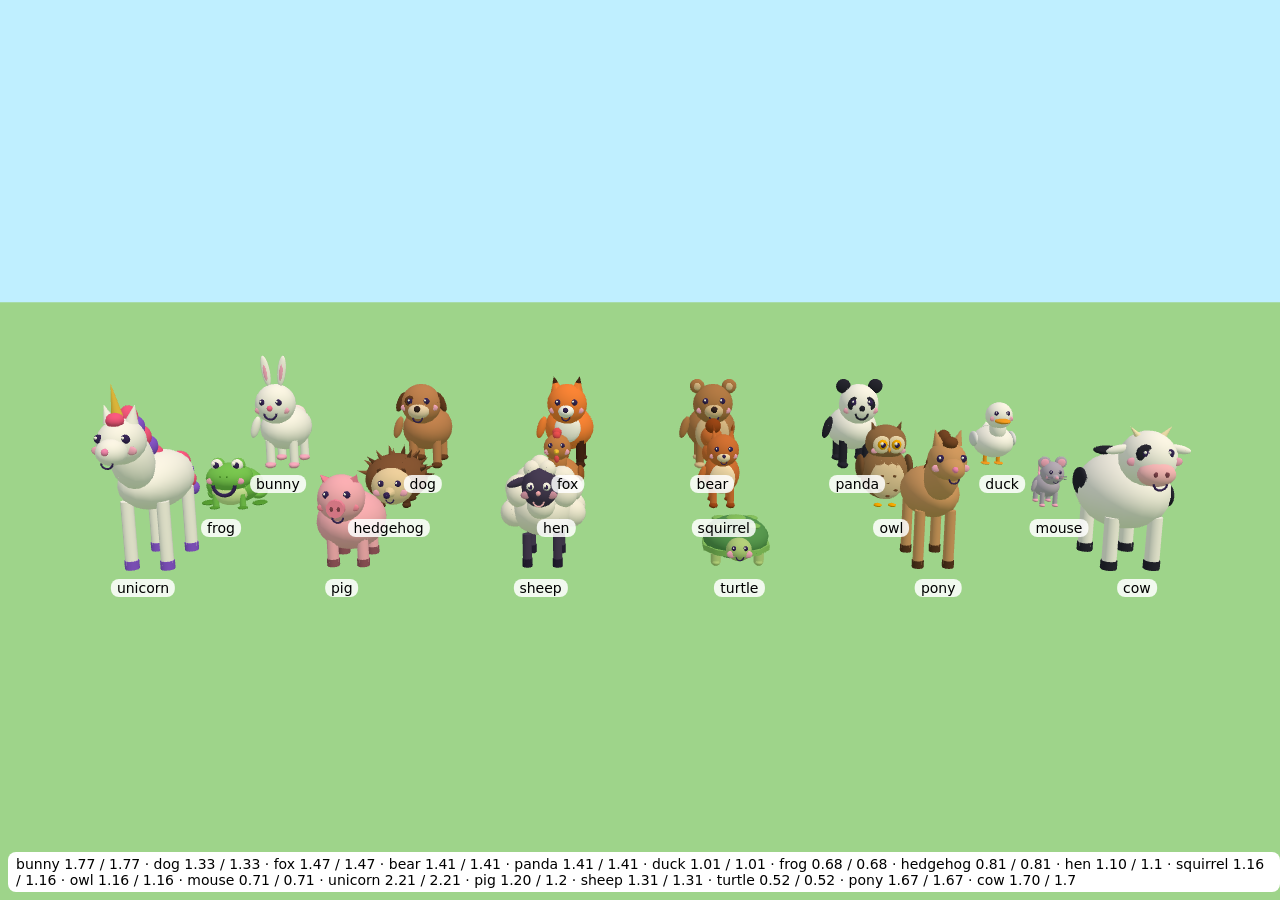
==== tests/characters.html @ 3b69d77c "M2b (3/3): 13 new garden friends, pond and farm areas, new foods - js/three/characters.js: one bone " ====
<!doctype html>
<html lang="hu">
<head>
<meta charset="utf-8">
<meta name="viewport" content="width=device-width, initial-scale=1">
<title>Csillagkert – barátok galériája</title>
<style>
  html, body { margin: 0; height: 100%; background: #bfefff; font: 14px system-ui, sans-serif; }
  canvas { display: block; width: 100vw; height: 100vh; }
  #labels span { position: fixed; transform: translate(-50%, 0); background: rgba(255,255,255,.85); border-radius: 8px; padding: 1px 6px; white-space: nowrap; }
  #info { position: fixed; left: 8px; bottom: 8px; background: #fff; border-radius: 8px; padding: 4px 8px; }
</style>
</head>
<body>
<canvas id="c"></canvas>
<div id="labels"></div>
<div id="info"></div>
<script type="module">
// Fejlesztői galéria: minden kerti barát egymás mellett, elölről (a kertben használt példányosított rajzolással).
// ?kind=fox – csak egy barát, közelről;  ?wave=1 – integetés / szárnycsapkodás;  ?side=1 – oldalnézet
import * as THREE from '../vendor/three.module.js';
import { CHARACTER_KINDS, makeCharacter, animateCharacter, measureCharacter, createCharacterBatch } from '../js/three/characters.js';
import { FRIENDS } from '../js/friends.js';

const q = new URLSearchParams(location.search), only = q.get('kind'), wave = q.get('wave') === '1', side = q.get('side') === '1';
const canvas = document.getElementById('c');
const renderer = new THREE.WebGLRenderer({ canvas, antialias: true });
renderer.setPixelRatio(Math.min(devicePixelRatio, 2));
const scene = new THREE.Scene(); scene.background = new THREE.Color(0xbfefff);
scene.add(new THREE.HemisphereLight(0xffffff, 0xcfe8b8, 1.5));
const sun = new THREE.DirectionalLight(0xfff2d0, 1.6); sun.position.set(4, 8, 5); scene.add(sun);
const ground = new THREE.Mesh(new THREE.PlaneGeometry(60, 60), new THREE.MeshLambertMaterial({ color: 0xa8e6a0 })); ground.rotation.x = -Math.PI / 2; scene.add(ground);
const camera = new THREE.PerspectiveCamera(40, 1, 0.1, 100);
const batch = createCharacterBatch(scene);
// ?page=0,1,2… – négyesével, közelebbről
const page = q.get('page'), kinds = only ? [only] : page != null ? CHARACTER_KINDS.slice(+page * 4, +page * 4 + 4) : CHARACTER_KINDS, cols = Math.min(kinds.length, 6);
const chars = kinds.map((kind, i) => {
  const g = makeCharacter(kind), x = (i % cols - (cols - 1) / 2) * 2.2, z = Math.floor(i / cols) * 2.6;
  g.position.set(x, 0, z); g.rotation.y = side ? Math.PI / 2 : Math.PI; scene.add(g); batch.add(g);
  return { kind, g };
});
const rows = Math.ceil(kinds.length / cols);
const info = document.getElementById('info'), labels = document.getElementById('labels');
info.textContent = chars.map(({ kind, g }) => { const m = measureCharacter(g), f = FRIENDS.find(x => x.id === kind); return `${kind} ${m.height.toFixed(2)}${f ? ' / ' + f.height : ''}`; }).join(' · ');
const tags = chars.map(({ kind }) => { const s = document.createElement('span'); s.textContent = kind; labels.appendChild(s); return s; });
function resize() { const w = innerWidth, h = innerHeight; renderer.setSize(w, h, false); camera.aspect = w / h; camera.updateProjectionMatrix(); }
addEventListener('resize', resize); resize();
const fit = (cols * 2.2 / 2 + 0.5) / (Math.tan(20 * Math.PI / 180) * innerWidth / innerHeight);
camera.position.set(0, only ? 1.1 : 1.4 + rows * 0.9, (only ? 3.2 : fit) + (rows - 1) * 2.6);
camera.lookAt(0, only ? 0.7 : 0.75, (rows - 1) * 1.3);
const v = new THREE.Vector3();
function frame(now) {
  const t = now / 1000;
  for (const { g } of chars) animateCharacter(g, t, 0, wave);
  batch.update();
  renderer.render(scene, camera);
  chars.forEach(({ g }, i) => { v.set(g.position.x, -0.05, g.position.z + 0.6).project(camera); tags[i].style.left = (v.x + 1) / 2 * innerWidth + 'px'; tags[i].style.top = (1 - v.y) / 2 * innerHeight + 'px'; });
  requestAnimationFrame(frame);
}
requestAnimationFrame(frame);
window.__gallery = { calls: () => renderer.info.render.calls, tris: () => renderer.info.render.triangles };
</script>
</body>
</html>
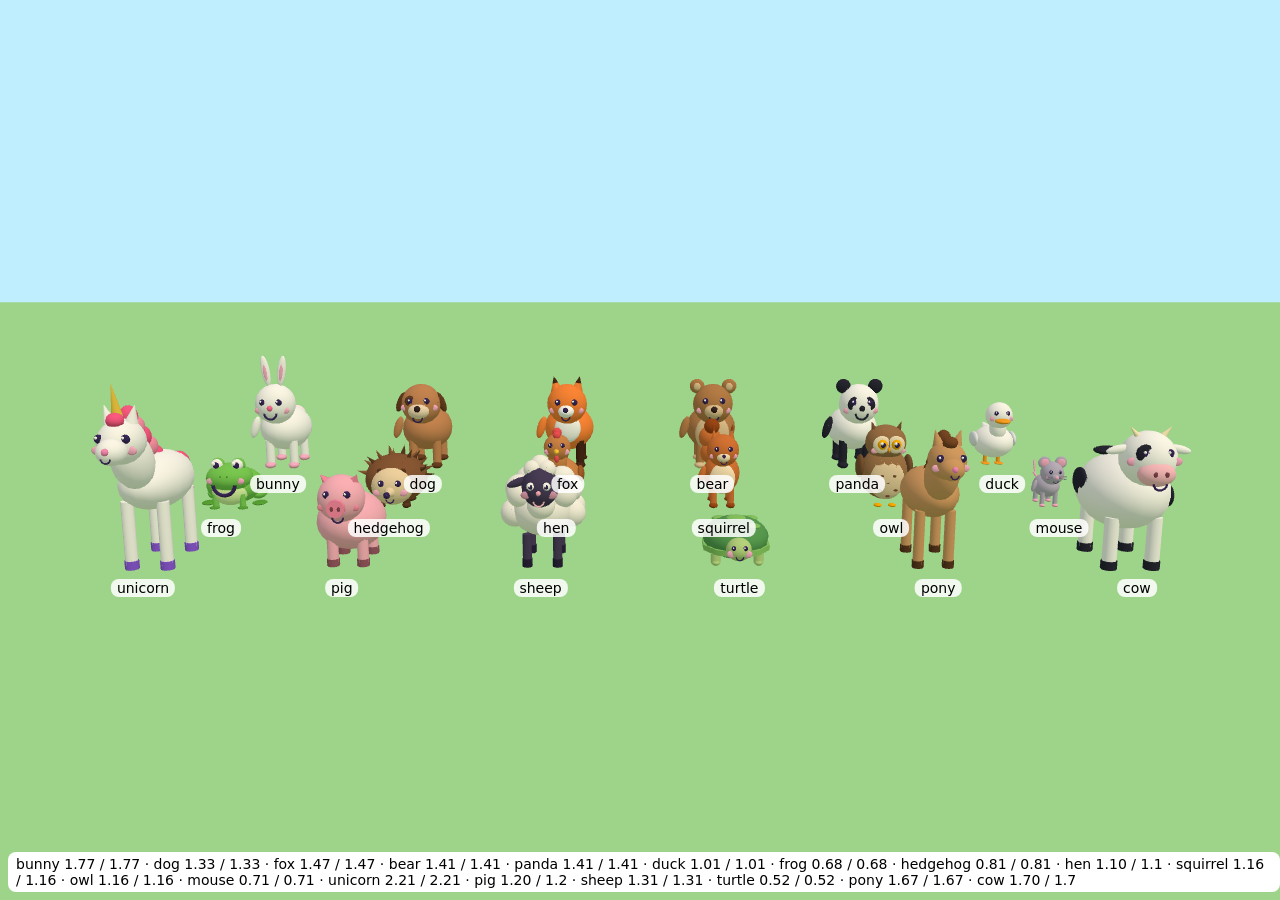
==== commit d3db6313: "M5/2: 3D öltöztető és „az én unikornisom" mindenhol - js/avatar.js: a saját unikornis leírása (fülek" ====
--- a/tests/characters.html
+++ b/tests/characters.html
@@ -18,11 +18,23 @@
 <script type="module">
 // Fejlesztői galéria: minden kerti barát egymás mellett, elölről (a kertben használt példányosított rajzolással).
 // ?kind=fox – csak egy barát, közelről;  ?wave=1 – integetés / szárnycsapkodás;  ?side=1 – oldalnézet
+// ?outfits=1 – a saját unikornis nyolcféle ruhában (az öltöztető leírásával, js/avatar.js);  ?angle=0.6 – ferde nézet
 import * as THREE from '../vendor/three.module.js';
 import { CHARACTER_KINDS, makeCharacter, animateCharacter, measureCharacter, createCharacterBatch } from '../js/three/characters.js';
 import { FRIENDS } from '../js/friends.js';
 
-const q = new URLSearchParams(location.search), only = q.get('kind'), wave = q.get('wave') === '1', side = q.get('side') === '1';
+const q = new URLSearchParams(location.search), only = q.get('kind'), wave = q.get('wave') === '1', side = q.get('side') === '1', angle = +(q.get('angle') || 0);
+const OUTFITS = [
+  ['alap', {}],
+  ['korona', { head: 'crown', wing: 'rainbow', pattern: 'spots' }],
+  ['varázsló', { head: 'wizard', wing: 'feather', pattern: 'stars', horn: 'rainbow', hornstyle: 'spiral' }],
+  ['virág', { body: 'c1', head: 'flowers', wing: 'butterfly', manestyle: 'braid', neck: 'necklace' }],
+  ['tündér', { body: 'c2', mane: 'c2', head: 'bow', wing: 'fairy', manestyle: 'curl', neck: 'pearls', horn: 'ice' }],
+  ['köpeny', { body: 'c4', mane: 'c4', neck: 'cape', eyes: 'glasses', manestyle: 'wild', pattern: 'stripes', horn: 'pink' }],
+  ['éjszaka', { body: 'c7', mane: 'c5', eyes: 'hearts', neck: 'scarf', pattern: 'hearts' }],
+  ['minden', { mane: 'rainbow', horn: 'rainbow', wing: 'rainbow', head: 'wizard', neck: 'cape', pattern: 'stars', eyes: 'hearts', hornstyle: 'spiral' }],
+];
+const outfits = q.get('outfits') === '1';
 const canvas = document.getElementById('c');
 const renderer = new THREE.WebGLRenderer({ canvas, antialias: true });
 renderer.setPixelRatio(Math.min(devicePixelRatio, 2));
@@ -33,10 +45,10 @@
 const camera = new THREE.PerspectiveCamera(40, 1, 0.1, 100);
 const batch = createCharacterBatch(scene);
 // ?page=0,1,2… – négyesével, közelebbről
-const page = q.get('page'), kinds = only ? [only] : page != null ? CHARACTER_KINDS.slice(+page * 4, +page * 4 + 4) : CHARACTER_KINDS, cols = Math.min(kinds.length, 6);
+const page = q.get('page'), kinds = outfits ? OUTFITS.map(o => o[0]) : only ? [only] : page != null ? CHARACTER_KINDS.slice(+page * 4, +page * 4 + 4) : CHARACTER_KINDS, cols = Math.min(kinds.length, outfits ? 4 : 6);
 const chars = kinds.map((kind, i) => {
-  const g = makeCharacter(kind), x = (i % cols - (cols - 1) / 2) * 2.2, z = Math.floor(i / cols) * 2.6;
-  g.position.set(x, 0, z); g.rotation.y = side ? Math.PI / 2 : Math.PI; scene.add(g); batch.add(g);
+  const g = outfits ? makeCharacter('unicorn', OUTFITS[i][1]) : makeCharacter(kind), x = (i % cols - (cols - 1) / 2) * 2.2, z = Math.floor(i / cols) * (outfits ? 4 : 2.6);
+  g.position.set(x, 0, z); g.rotation.y = (side ? Math.PI / 2 : Math.PI) + angle; scene.add(g); batch.add(g);
   return { kind, g };
 });
 const rows = Math.ceil(kinds.length / cols);
@@ -46,8 +58,8 @@
 function resize() { const w = innerWidth, h = innerHeight; renderer.setSize(w, h, false); camera.aspect = w / h; camera.updateProjectionMatrix(); }
 addEventListener('resize', resize); resize();
 const fit = (cols * 2.2 / 2 + 0.5) / (Math.tan(20 * Math.PI / 180) * innerWidth / innerHeight);
-camera.position.set(0, only ? 1.1 : 1.4 + rows * 0.9, (only ? 3.2 : fit) + (rows - 1) * 2.6);
-camera.lookAt(0, only ? 0.7 : 0.75, (rows - 1) * 1.3);
+camera.position.set(0, only ? 1.1 : 1.4 + rows * (outfits ? 2.2 : 0.9), (only ? 3.2 : fit) + (rows - 1) * (outfits ? 4 : 2.6));
+camera.lookAt(0, only ? 0.7 : 0.75, (rows - 1) * (outfits ? 2 : 1.3));
 const v = new THREE.Vector3();
 function frame(now) {
   const t = now / 1000;
@@ -59,6 +71,7 @@
 }
 requestAnimationFrame(frame);
 window.__gallery = { calls: () => renderer.info.render.calls, tris: () => renderer.info.render.triangles };
+setTimeout(() => { window.__ready = true; }, 600);
 </script>
 </body>
 </html>
